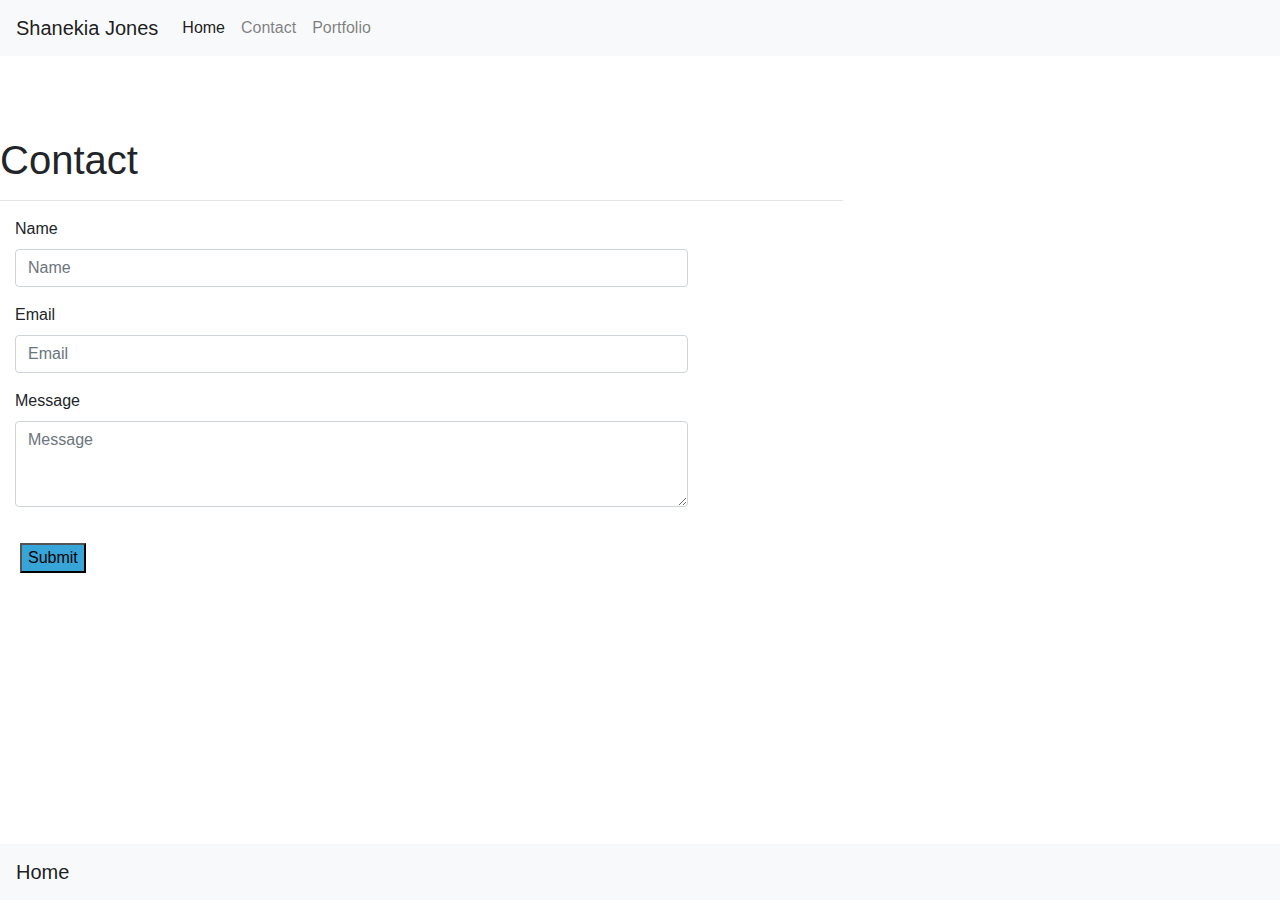
==== contact.html @ 5db0b6df "the rest of my files" ====
<!DOCTYPE html>
<html lang="en-us">

<head>

    <meta charset=UTF-8">
    <title> Shanekia Jones Portfolio</title>

    <!-- Bootstrap Stylesheet-->
    <link rel ="stylesheet"  href="https://stackpath.bootstrapcdn.com/bootstrap/4.3.1/css/bootstrap.min.css" integrity="sha384-ggOyR0iXCbMQv3Xipma34MD+dH/1fQ784/j6cY/iJTQUOhcWr7x9JvoRxT2MZw1T" crossorigin="anonymous">
    <link rel="stylesheet" href="style.css">
</head>

<body>
        <nav class="navbar navbar-expand-lg navbar-light bg-light">
                <a class="navbar-brand" href="#">Shanekia Jones</a>
                <button class="navbar-toggler" type="button" data-toggle="collapse" data-target="#navbarNav" aria-controls="navbarNav" aria-expanded="false" aria-label="Toggle navigation">
                  <span class="navbar-toggler-icon"></span>
                </button>
                <div class="collapse navbar-collapse" id="navbarNav">
                  <ul class="navbar-nav">
                    <li class="nav-item active">
                      <a class="nav-link" href="index.html">Home <span class="sr-only">(current)</span></a>
                    </li>
                    <li class="nav-item">
                      <a class="nav-link" href="contact.html">Contact</a>
                    </li>
                    <li class="nav-item">
                      <a class="nav-link" href="portfolio.html">Portfolio</a>
                    </li>
                  
                  </ul>
                </div>
              </nav>
    <div class="wrapper">
        <form>
            <div class="row">
                <div class="col-md-8">
                    <form class="block form-horizontal">
                      <h1 class="block-header">Contact</h1>
                      <hr />
                      <div class="form-group">
                        <label for="name" class="col-sm-2 control-label">Name</label>
                        <div class="col-sm-10">
                          <input type="email" class="form-control" id="name" placeholder="Name">
                        </div>
                      </div>
                      <div class="form-group">
                        <label for="email" class="col-sm-2 control-label">Email</label>
                        <div class="col-sm-10">
                          <input type="password" class="form-control" id="email" placeholder="Email">
                        </div>
                      </div>
                      <div class="form-group">
                        <label class="col-sm-2 control-label" for="msg">Message</label>
                        <div class="col-sm-10">
                          <textarea id="msg" class="form-control" rows="3" placeholder="Message"></textarea>
                        </div>
                      </div>
                      <button class="submit-btn">Submit </button>
                    </form>
                  </div>
            </div>
          </form>
    </div>

    <nav class="navbar fixed-bottom navbar-light bg-light">
            <a class="navbar-brand" href="index.html">Home</a>
    </nav>
</body>
</html>
---- style.css ----
body{
    font-family: Arial, Helvetica, sans-serif;
    background-image: url("ignasi_pattern_s.png");
}

html{
    position: relative;
    min-height: 100%;

}
.wrapper{
    margin: 80px auto;
}
.block{
    background-color: #b1aaaa67;
    padding: 30px;
    margin-bottom: 30px;
    font-family: 'Trebuchet MS', 'Lucida Sans Unicode', 'Lucida Grande', 'Lucida Sans', Arial, sans-serif;
    font-size: 18px;
}

#logo{
    font-family: 'Lucida Sans', 'Lucida Sans Regular', 'Lucida Grande', 'Lucida Sans Unicode', Geneva, Verdana, sans-serif;
    font-size: 24px;
    font-weight: bold;
    

}
.navbar-default .navbar-nav > li > a:hover{
    color: grey;
}
.navbar{
    background:rgb(91, 225, 230);
    border: none;
}

.block{
    padding: 20px;
    margin: 20px;
}

.block_header{
    margin-bottom: 33px;
    font-family: Arial, Helvetica, sans-serif;
    color: #4aaaa5;
    font-weight: bold;
    font-size: 24px;
}

#about_img{
    float: left;
    width: 200px;
    margin: 0 20px 10px 0;
    
}
/* contact page*/
.submit-btn{
    margin: 20px;
    background-color: rgb(56, 165, 216);
}

#footer_nav{
    font-family: Arial, Helvetica, sans-serif;
    font-size: 14px;
    height: 8%;
   
}
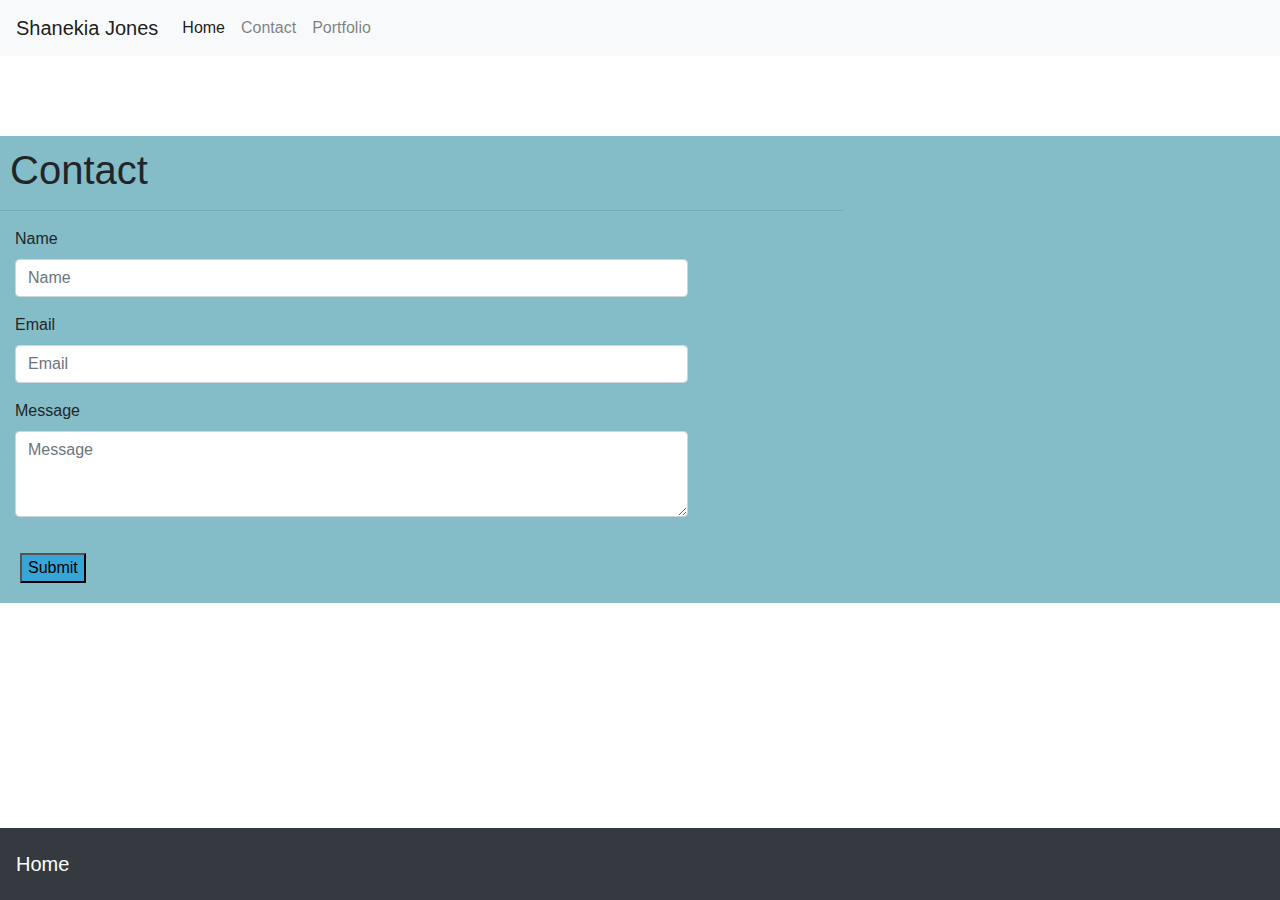
==== commit 2d16ef08: "updated error and styles" ====
--- a/contact.html
+++ b/contact.html
@@ -13,7 +13,7 @@
 
 <body>
         <nav class="navbar navbar-expand-lg navbar-light bg-light">
-                <a class="navbar-brand" href="#">Shanekia Jones</a>
+                <a class="navbar-brand" href="index.html">Shanekia Jones</a>
                 <button class="navbar-toggler" type="button" data-toggle="collapse" data-target="#navbarNav" aria-controls="navbarNav" aria-expanded="false" aria-label="Toggle navigation">
                   <span class="navbar-toggler-icon"></span>
                 </button>
@@ -64,8 +64,9 @@
           </form>
     </div>
 
-    <nav class="navbar fixed-bottom navbar-light bg-light">
-            <a class="navbar-brand" href="index.html">Home</a>
+    
+    <nav class="navbar fixed-bottom navbar-dark bg-dark" id="footer_nav">
+      <a class="navbar-brand" href="index.html">Home</a>
     </nav>
 </body>
 </html>--- a/style.css
+++ b/style.css
@@ -1,6 +1,6 @@
 body{
     font-family: Arial, Helvetica, sans-serif;
-    background-image: url("ignasi_pattern_s.png");
+    background-image: image("./imgs/bg_img.png");
 }
 
 html{
@@ -10,9 +10,11 @@
 }
 .wrapper{
     margin: 80px auto;
+    background-color: #3493a39b
 }
+
 .block{
-    background-color: #b1aaaa67;
+    background-color: #ffffff55;
     padding: 30px;
     margin-bottom: 30px;
     font-family: 'Trebuchet MS', 'Lucida Sans Unicode', 'Lucida Grande', 'Lucida Sans', Arial, sans-serif;
@@ -29,8 +31,11 @@
 .navbar-default .navbar-nav > li > a:hover{
     color: grey;
 }
+.navbar-default .navbar-nav > li > a:active{
+    color: teal;
+}
 .navbar{
-    background:rgb(91, 225, 230);
+    background:rgb(65, 158, 161);
     border: none;
 }
 
@@ -38,10 +43,14 @@
     padding: 20px;
     margin: 20px;
 }
+h1{
+    margin: 10px;
 
+}
 .block_header{
     margin-bottom: 33px;
-    font-family: Arial, Helvetica, sans-serif;
+    padding: 15px;
+    font-family: 'Trebuchet MS', 'Lucida Sans Unicode', 'Lucida Grande', 'Lucida Sans', Arial, sans-serif;
     color: #4aaaa5;
     font-weight: bold;
     font-size: 24px;
@@ -60,7 +69,7 @@
 }
 
 #footer_nav{
-    font-family: Arial, Helvetica, sans-serif;
+    font-family: 'Trebuchet MS', 'Lucida Sans Unicode', 'Lucida Grande', 'Lucida Sans', Arial, sans-serif;
     font-size: 14px;
     height: 8%;
    
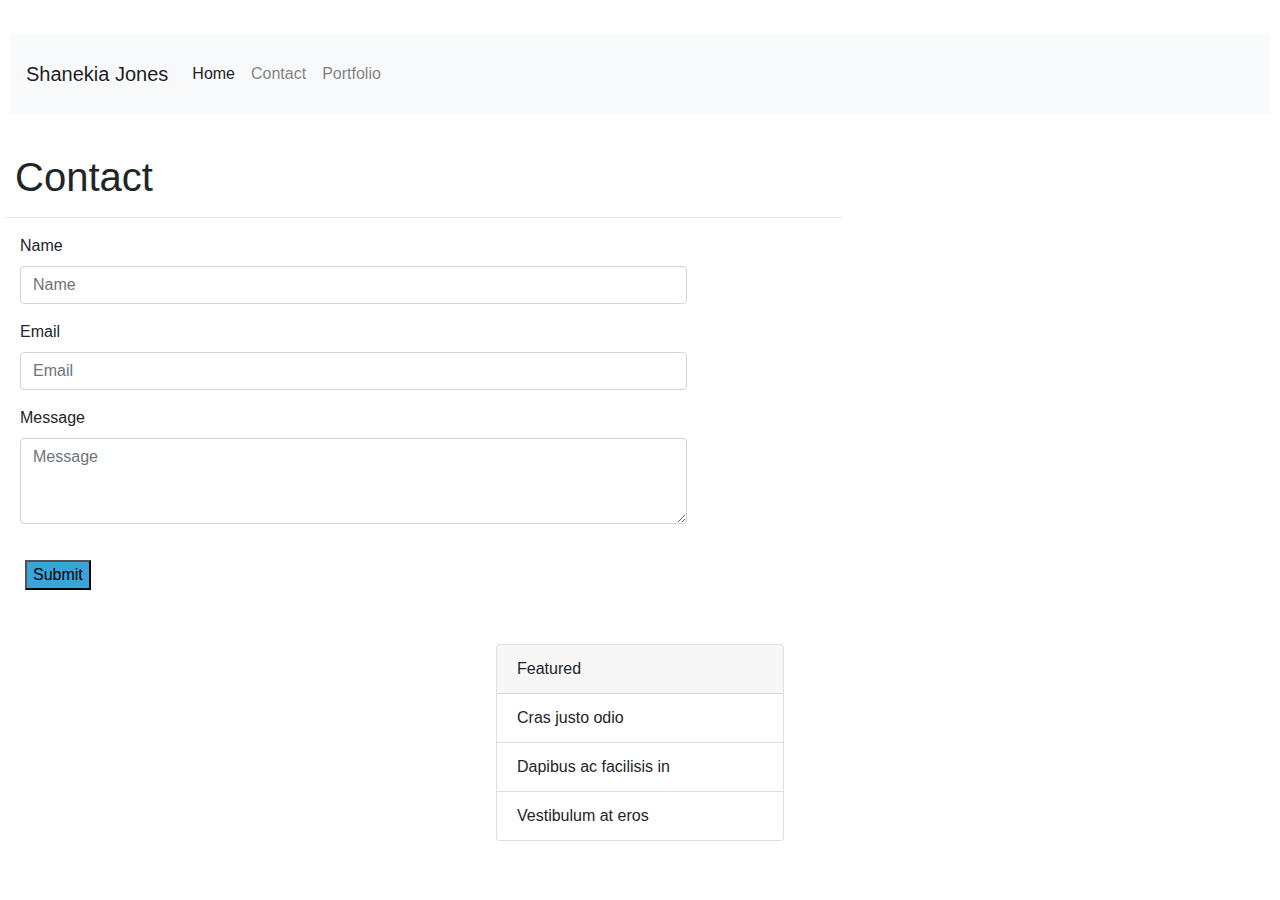
==== commit 9cc52a60: "changed the layout and some of the styles" ====
--- a/contact.html
+++ b/contact.html
@@ -8,10 +8,12 @@
 
     <!-- Bootstrap Stylesheet-->
     <link rel ="stylesheet"  href="https://stackpath.bootstrapcdn.com/bootstrap/4.3.1/css/bootstrap.min.css" integrity="sha384-ggOyR0iXCbMQv3Xipma34MD+dH/1fQ784/j6cY/iJTQUOhcWr7x9JvoRxT2MZw1T" crossorigin="anonymous">
-    <link rel="stylesheet" href="style.css">
+    <link rel="stylesheet" href="assets/css/style.css">
 </head>
 
-<body>
+<body> 
+  <div class="wrapper">
+<br>
         <nav class="navbar navbar-expand-lg navbar-light bg-light">
                 <a class="navbar-brand" href="index.html">Shanekia Jones</a>
                 <button class="navbar-toggler" type="button" data-toggle="collapse" data-target="#navbarNav" aria-controls="navbarNav" aria-expanded="false" aria-label="Toggle navigation">
@@ -32,7 +34,7 @@
                   </ul>
                 </div>
               </nav>
-    <div class="wrapper">
+   <br>
         <form>
             <div class="row">
                 <div class="col-md-8">
@@ -62,11 +64,34 @@
                   </div>
             </div>
           </form>
+
+          <br>
+
+
+<div class="card" style="width: 18rem;">
+  <div class="card-header">
+    Featured
+  </div>
+  <ul class="list-group list-group-flush">
+    <li class="list-group-item">Cras justo odio</li>
+    <li class="list-group-item">Dapibus ac facilisis in</li>
+    <li class="list-group-item">Vestibulum at eros</li>
+  </ul>
+</div>
+
+
+
+
+
+
+
+
+
+
+
     </div>
 
     
-    <nav class="navbar fixed-bottom navbar-dark bg-dark" id="footer_nav">
-      <a class="navbar-brand" href="index.html">Home</a>
-    </nav>
+   
 </body>
 </html>--- a/assets/css/style.css
+++ b/assets/css/style.css
@@ -0,0 +1,84 @@
+
+
+html{
+    position: relative;
+    min-height: 100%;
+
+}
+.wrapper{
+    margin: 5px 5px;
+   
+}
+
+.block{
+    background-color: #ffffff55;
+    padding: 30px;
+    margin-bottom: 30px;
+    font-family: 'Trebuchet MS', 'Lucida Sans Unicode', 'Lucida Grande', 'Lucida Sans', Arial, sans-serif;
+    font-size: 18px;
+}
+
+#logo{
+    font-family: 'Lucida Sans', 'Lucida Sans Regular', 'Lucida Grande', 'Lucida Sans Unicode', Geneva, Verdana, sans-serif;
+    font-size: 24px;
+    font-weight: bold;
+    
+
+}
+.navbar-default .navbar-nav > li > a:hover{
+    color: grey;
+}
+.navbar-default .navbar-nav > li > a:active{
+    color: teal;
+}
+.navbar{
+    margin: 5px 5px;
+    height: 80px;
+    background:rgb(65, 158, 161);
+    border: none;
+}
+
+.block{
+    padding: 20px;
+    margin: 20px;
+   /* float: left;*/
+}
+h1{
+    margin: 10px;
+
+}
+.card{
+    margin: 10px auto;
+   
+}
+.card-deck{
+    margin-top:15px;
+    color: #333;
+    background-color: white;
+}
+.card-body{
+    width: 405px;
+}
+
+
+#about_img{
+    float: left;
+    width: 200px;
+    margin: 0 20px 10px 0;
+    
+}
+/* contact page*/
+.submit-btn{
+    margin: 20px;
+    background-color: rgb(56, 165, 216);
+}
+
+#footer_nav{
+    font-family: 'Trebuchet MS', 'Lucida Sans Unicode', 'Lucida Grande', 'Lucida Sans', Arial, sans-serif;
+    font-size: 14px;
+    height: 8%;
+   
+}
+
+
+
